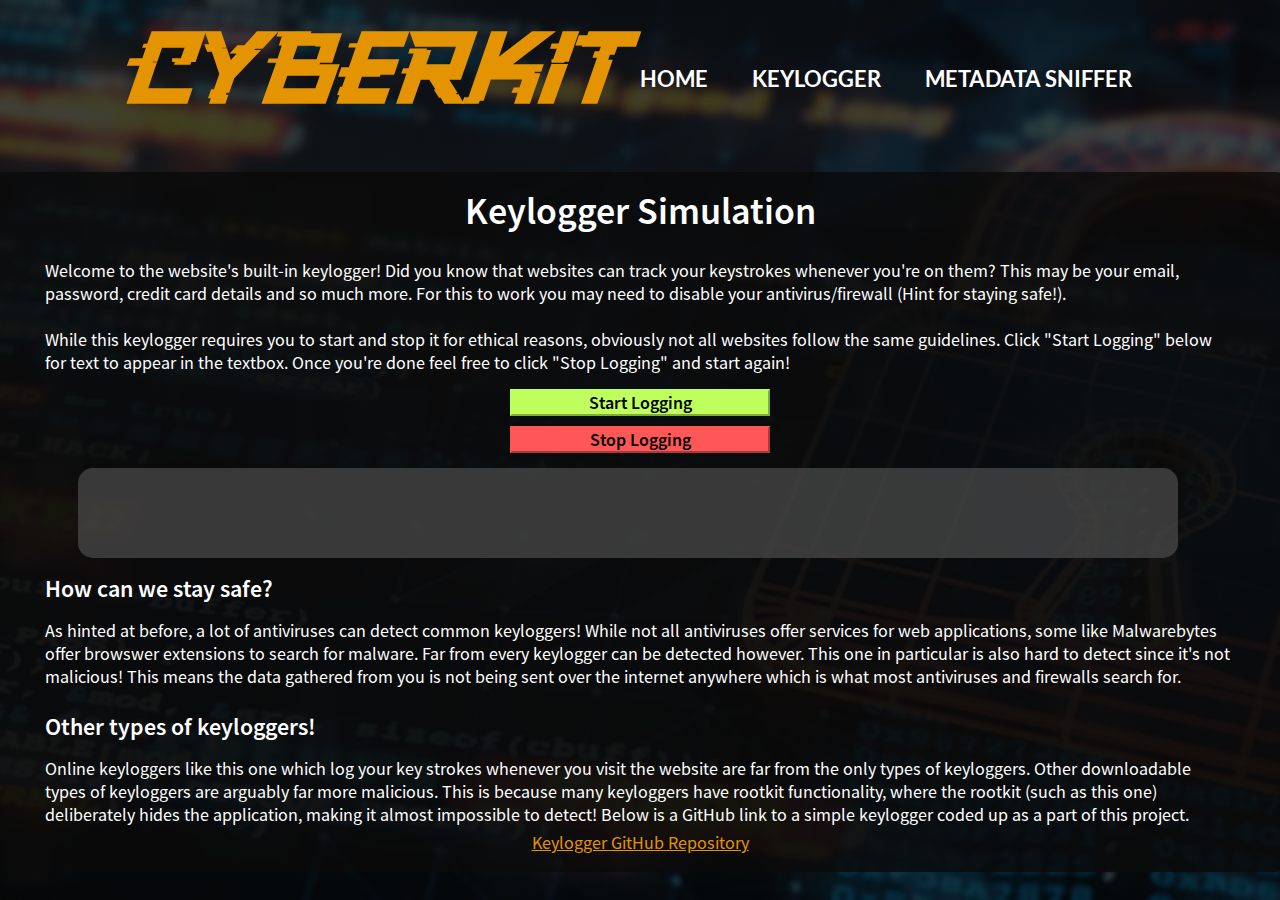
==== templates/keylogger.html @ c9ef8652 "Added CyberKit Project" ====
<!DOCTYPE html>
<html>
    <head>
        <title>CyberKit</title>
        <link rel="stylesheet" href = "../static/keylogger.css">
    </head>
    <body>
        <div class="banner">
            <div class="navbar">
                <h1 class="logo">Cyberkit</h1>
                <ul>
                    <li class = "navtext"><a href="/">Home</a></li>
                    <li class = "navtext"><a href="/keylogger">Keylogger</a></li>
                    <li class = "navtext"><a href="/metadata">Metadata Sniffer</a></li>
                </ul>
            </div>
        </div>

        <div class="textbox">
            <h1>Keylogger Simulation</h1>
            <p>Welcome to the website's built-in keylogger! Did you know that websites can track your keystrokes whenever
                you're on them? This may be your email, password, credit card details and so much more. For this to work
                you may need to disable your antivirus/firewall (Hint for staying safe!).
                <br><br>
                While this keylogger requires you to start and stop it for ethical reasons, obviously not all websites follow
                the same guidelines. Click "Start Logging" below for text to appear in the textbox. Once you're done feel
                free to click "Stop Logging" and start again!
            </p>
            <button id="startButton" class="startButton">Start Logging</button>
            <button id="stopButton" class="stopButton">Stop Logging</button>
            <div id="logbox" class="logbox"><div id="keylog" class="keylog"></div></div>
            <h2>How can we stay safe?</h2>
            <p>
                As hinted at before, a lot of antiviruses can detect common keyloggers! While not all antiviruses offer services
                for web applications, some like Malwarebytes offer browswer extensions to search for malware. Far from every
                keylogger can be detected however. This one in particular is also hard to detect since it's not malicious!
                This means the data gathered from you is not being sent over the internet anywhere which is what most
                antiviruses and firewalls search for.
                <br><br>
            </p>
            <h2>Other types of keyloggers!</h2>
            <p>
                Online keyloggers like this one which log your key strokes whenever you visit the website are far from the only types
                of keyloggers. Other downloadable types of keyloggers are arguably far more malicious. This is because many keyloggers
                have rootkit functionality, where the rootkit (such as this one) deliberately hides the application, making it almost
                impossible to detect! Below is a GitHub link to a simple keylogger coded up as a part of this project.
            </p>
            <p style="text-align: center;"><a href="/">Keylogger GitHub Repository</a></p>
        </div>

        <script>
            const startButton = document.getElementById('startButton');
            const stopButton = document.getElementById('stopButton');
            const log = document.getElementById('keylog');
            let logText = '';
            let isLogging = false;
    
            startButton.addEventListener('click', function () {
                logText = '';
                log.innerHTML = 'Logging started...';
                isLogging = true;
            });
    
            stopButton.addEventListener('click', function () {
                log.innerHTML = 'Logging stopped.';
                isLogging = false;
            });
    
            document.addEventListener('keydown', function (event) {
                if (isLogging) {
                    const key = event.key;
                    logText += key;
                    log.innerHTML = logText;

                    const logbox = document.getElementById('logbox');
                    logbox.scrollTop = logbox.scrollHeight - logbox.clientHeight;
                }
            });
        </script>
    </body>
</html>
---- static/keylogger.css ----
*{
    margin: 0;
    padding: 0;
}

.banner {
    width: 100%;
    height: 100vh;
    background-image: linear-gradient(rgba(0,0,0,0.75),rgba(0,0,0,0.75)),url(background.jpg);
    background-size: cover;
    background-position: center;
}

@font-face {
    font-family: 'Lato-Bold';
    src: url(Lato/Lato-Bold.ttf) format('truetype');
}

@font-face {
    font-family: 'Cyber';
    src: url(sd-cyber-glitch-font/Demosdcyberglitch-yw6GM.ttf) format('truetype');
}

@font-face {
    font-family: 'Source Sans Pro Semibold';
    src: url(source-sans-pro/SourceSansPro-Semibold.otf) format('opentype');
}

@font-face {
    font-family: 'Source Sans Pro';
    src: url(source-sans-pro/SourceSansPro-Regular.otf) format('opentype');
}

.navbar {
    width: 80%;
    margin: auto;
    padding: 35px 0;
    display: flex;
    align-items: center;
    justify-content: space-between;
}

.navtext {
    font-family: 'Lato-Bold';
    font-size: 22px;
}

.logo {
    width: 120px;
    font-family: 'Cyber';
    color: #e49400;
    font-size: 112px;
}

.navbar ul li {
    list-style: none;
    display: inline-block;
    margin: 0 20px;
    position: relative;
}

.navbar ul li a {
    text-decoration: none;
    color: #fff;
    text-transform: uppercase;
}

.navbar ul li::after {
    content: '';
    height: 3px;
    width: 0;
    background: #e27900;
    position: absolute;
    left: 0;
    bottom: -10px;
    transition: 0.5s;
}

.navbar ul li:hover::after {
    width: 100%;
}

a {
    color: #e49400;
    background-color: transparent;
    text-decoration: underline;
}

.textbox {
    width: 1300px;
    height: 700px;
    background: rgba(10, 10, 10, 0.8); 
    display: flex;
    position: absolute;
    transform: translate(-50%, -50%);
    top: 58%;
    left: 50%;
    color: white;
    border-radius: 15px;
    flex-direction: column;
}

.textbox h1 {
    text-align: center;
    font-family: 'Source Sans Pro Semibold';
    font-size: 38px;
    margin-top: 15px;
    margin-bottom: 20px;
}

.textbox h2 {
    font-family: 'Source Sans Pro Semibold';
    font-size: 24px;
    margin-bottom: 10px;
    margin-left: 55px;
}

.textbox p {
    font-family: 'Source Sans Pro';
    margin-left: 55px;
    margin-right: 55px;
    margin-top: 5px;
    font-size: 18px;
}

.startButton {
    font-family: 'Source Sans Pro Semibold';
    font-size: 18px;
    margin-top: 15px;
    margin-left: 55px;
    margin-right: 55px;
    background-color: rgb(190, 255, 94);
    border-color: rgb(190, 255, 94);
    width: 20%;
    align-self: center;
}

.stopButton {
    font-family: 'Source Sans Pro Semibold';
    font-size: 18px;
    margin-top: 10px;
    margin-left: 55px;
    margin-right: 55px;
    background-color: rgb(255, 87, 87);
    border-color: rgb(255, 87, 87);
    width: 20%;
    align-self: center;
}

.logbox {
    width: 1100px;
    height: 10vh;
    background: rgba(77, 77, 77, 0.7); 
    display: block;
    position: relative;
    margin-left: 55px;
    margin-top: 15px;
    margin-bottom: 15px;
    transform: translate(3%, 0%);
    color: white;
    border-radius: 15px;
    word-wrap: break-word;
    overflow-y: scroll;
    background-size: cover;
    background-position: center;
}

.keylog {
    font-family: 'Source Sans Pro';
    font-size: 18px;
    margin-top: 5px;
    margin-left: 10px;
    margin-right: 10px;
}
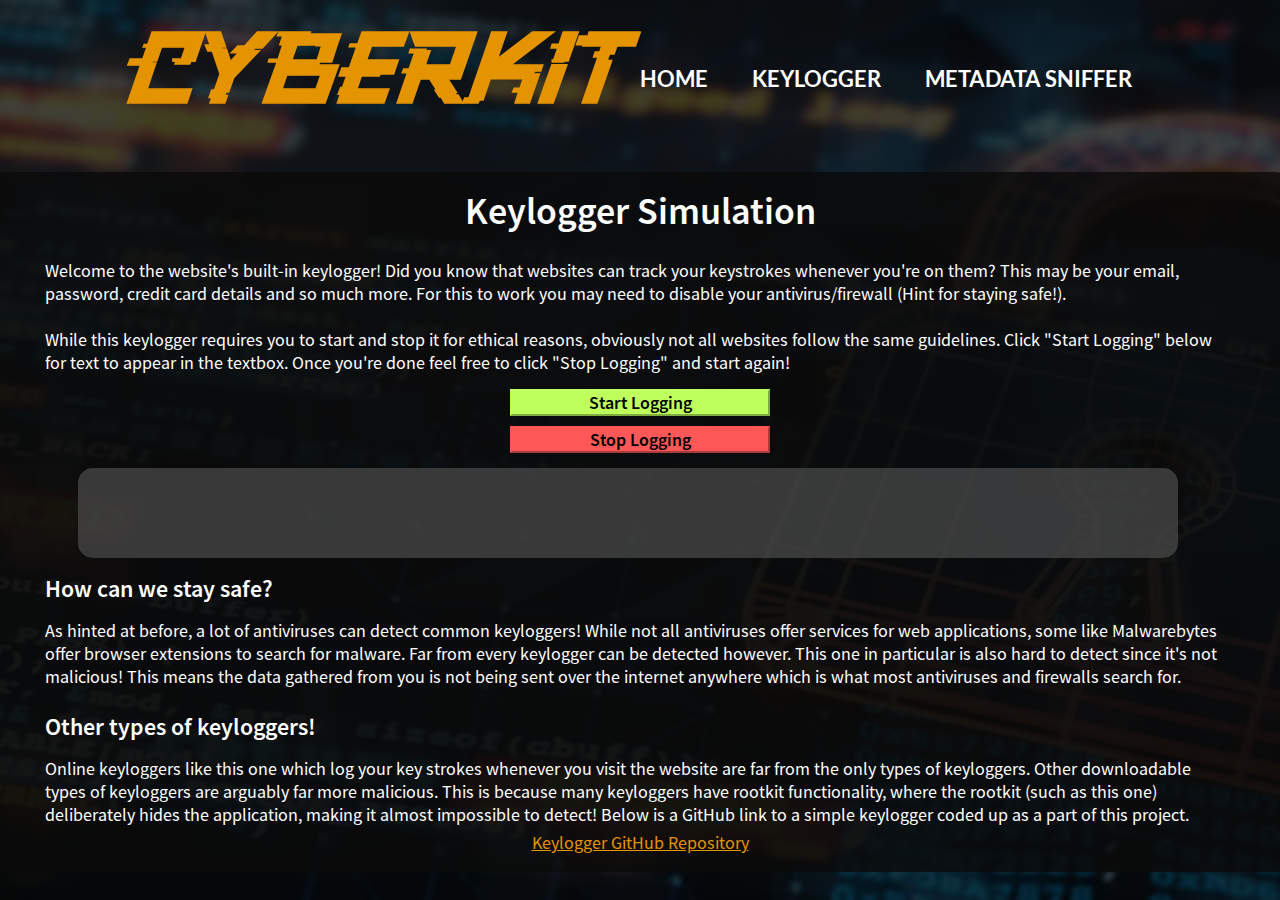
==== commit 0c16e46d: "Latest updates" ====
--- a/templates/keylogger.html
+++ b/templates/keylogger.html
@@ -26,13 +26,13 @@
                 the same guidelines. Click "Start Logging" below for text to appear in the textbox. Once you're done feel
                 free to click "Stop Logging" and start again!
             </p>
-            <button id="startButton" class="startButton">Start Logging</button>
-            <button id="stopButton" class="stopButton">Stop Logging</button>
+            <button id="startButton" class="startButton" onmousedown="startLog()">Start Logging</button>
+            <button id="stopButton" class="stopButton" onmousedown="stopLog()">Stop Logging</button>
             <div id="logbox" class="logbox"><div id="keylog" class="keylog"></div></div>
             <h2>How can we stay safe?</h2>
             <p>
                 As hinted at before, a lot of antiviruses can detect common keyloggers! While not all antiviruses offer services
-                for web applications, some like Malwarebytes offer browswer extensions to search for malware. Far from every
+                for web applications, some like Malwarebytes offer browser extensions to search for malware. Far from every
                 keylogger can be detected however. This one in particular is also hard to detect since it's not malicious!
                 This means the data gathered from you is not being sent over the internet anywhere which is what most
                 antiviruses and firewalls search for.
@@ -45,7 +45,7 @@
                 have rootkit functionality, where the rootkit (such as this one) deliberately hides the application, making it almost
                 impossible to detect! Below is a GitHub link to a simple keylogger coded up as a part of this project.
             </p>
-            <p style="text-align: center;"><a href="/">Keylogger GitHub Repository</a></p>
+            <p style="text-align: center;"><a href="https://github.com/mikemospan/keylogger">Keylogger GitHub Repository</a></p>
         </div>
 
         <script>
@@ -54,17 +54,17 @@
             const log = document.getElementById('keylog');
             let logText = '';
             let isLogging = false;
-    
-            startButton.addEventListener('click', function () {
+
+            function startLog() {
                 logText = '';
                 log.innerHTML = 'Logging started...';
                 isLogging = true;
-            });
-    
-            stopButton.addEventListener('click', function () {
+            }
+
+            function stopLog() {
                 log.innerHTML = 'Logging stopped.';
                 isLogging = false;
-            });
+            }
     
             document.addEventListener('keydown', function (event) {
                 if (isLogging) {
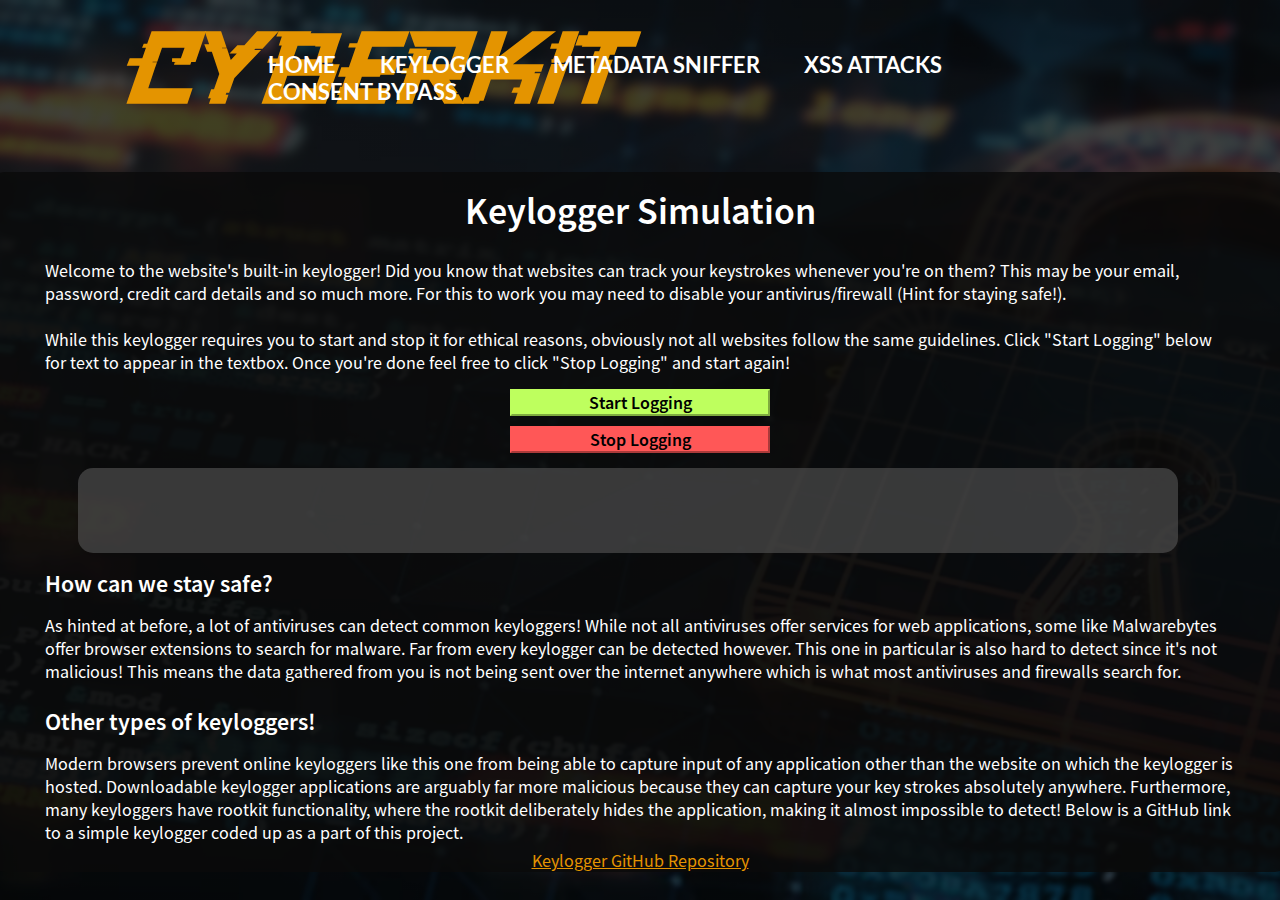
==== commit 07607187: "Final Updates" ====
--- a/templates/keylogger.html
+++ b/templates/keylogger.html
@@ -12,6 +12,8 @@
                     <li class = "navtext"><a href="/">Home</a></li>
                     <li class = "navtext"><a href="/keylogger">Keylogger</a></li>
                     <li class = "navtext"><a href="/metadata">Metadata Sniffer</a></li>
+                    <li class = "navtext"><a href="/xss">XSS Attacks</a></li>
+                    <li class = "navtext"><a href="/consent">Consent Bypass</a></li>
                 </ul>
             </div>
         </div>
@@ -40,10 +42,11 @@
             </p>
             <h2>Other types of keyloggers!</h2>
             <p>
-                Online keyloggers like this one which log your key strokes whenever you visit the website are far from the only types
-                of keyloggers. Other downloadable types of keyloggers are arguably far more malicious. This is because many keyloggers
-                have rootkit functionality, where the rootkit (such as this one) deliberately hides the application, making it almost
-                impossible to detect! Below is a GitHub link to a simple keylogger coded up as a part of this project.
+                Modern browsers prevent online keyloggers like this one from being able to capture input of any application other than
+                the website on which the keylogger is hosted. Downloadable keylogger applications are arguably far more malicious because
+                they can capture your key strokes absolutely anywhere. Furthermore, many keyloggers have rootkit functionality, where the
+                rootkit deliberately hides the application, making it almost impossible to detect! Below is a GitHub link to a simple
+                keylogger coded up as a part of this project.
             </p>
             <p style="text-align: center;"><a href="https://github.com/mikemospan/keylogger">Keylogger GitHub Repository</a></p>
         </div>
@@ -52,7 +55,7 @@
             const startButton = document.getElementById('startButton');
             const stopButton = document.getElementById('stopButton');
             const log = document.getElementById('keylog');
-            let logText = '';
+            let logText = "";
             let isLogging = false;
 
             function startLog() {
@@ -65,15 +68,17 @@
                 log.innerHTML = 'Logging stopped.';
                 isLogging = false;
             }
-    
+
             document.addEventListener('keydown', function (event) {
                 if (isLogging) {
                     const key = event.key;
-                    logText += key;
-                    log.innerHTML = logText;
+                    if (key !== "Shift") {
+                        logText += key;
+                        log.innerHTML = logText;
 
-                    const logbox = document.getElementById('logbox');
-                    logbox.scrollTop = logbox.scrollHeight - logbox.clientHeight;
+                        const logbox = document.getElementById('logbox');
+                        logbox.scrollTop = logbox.scrollHeight - logbox.clientHeight;
+                    }
                 }
             });
         </script>
